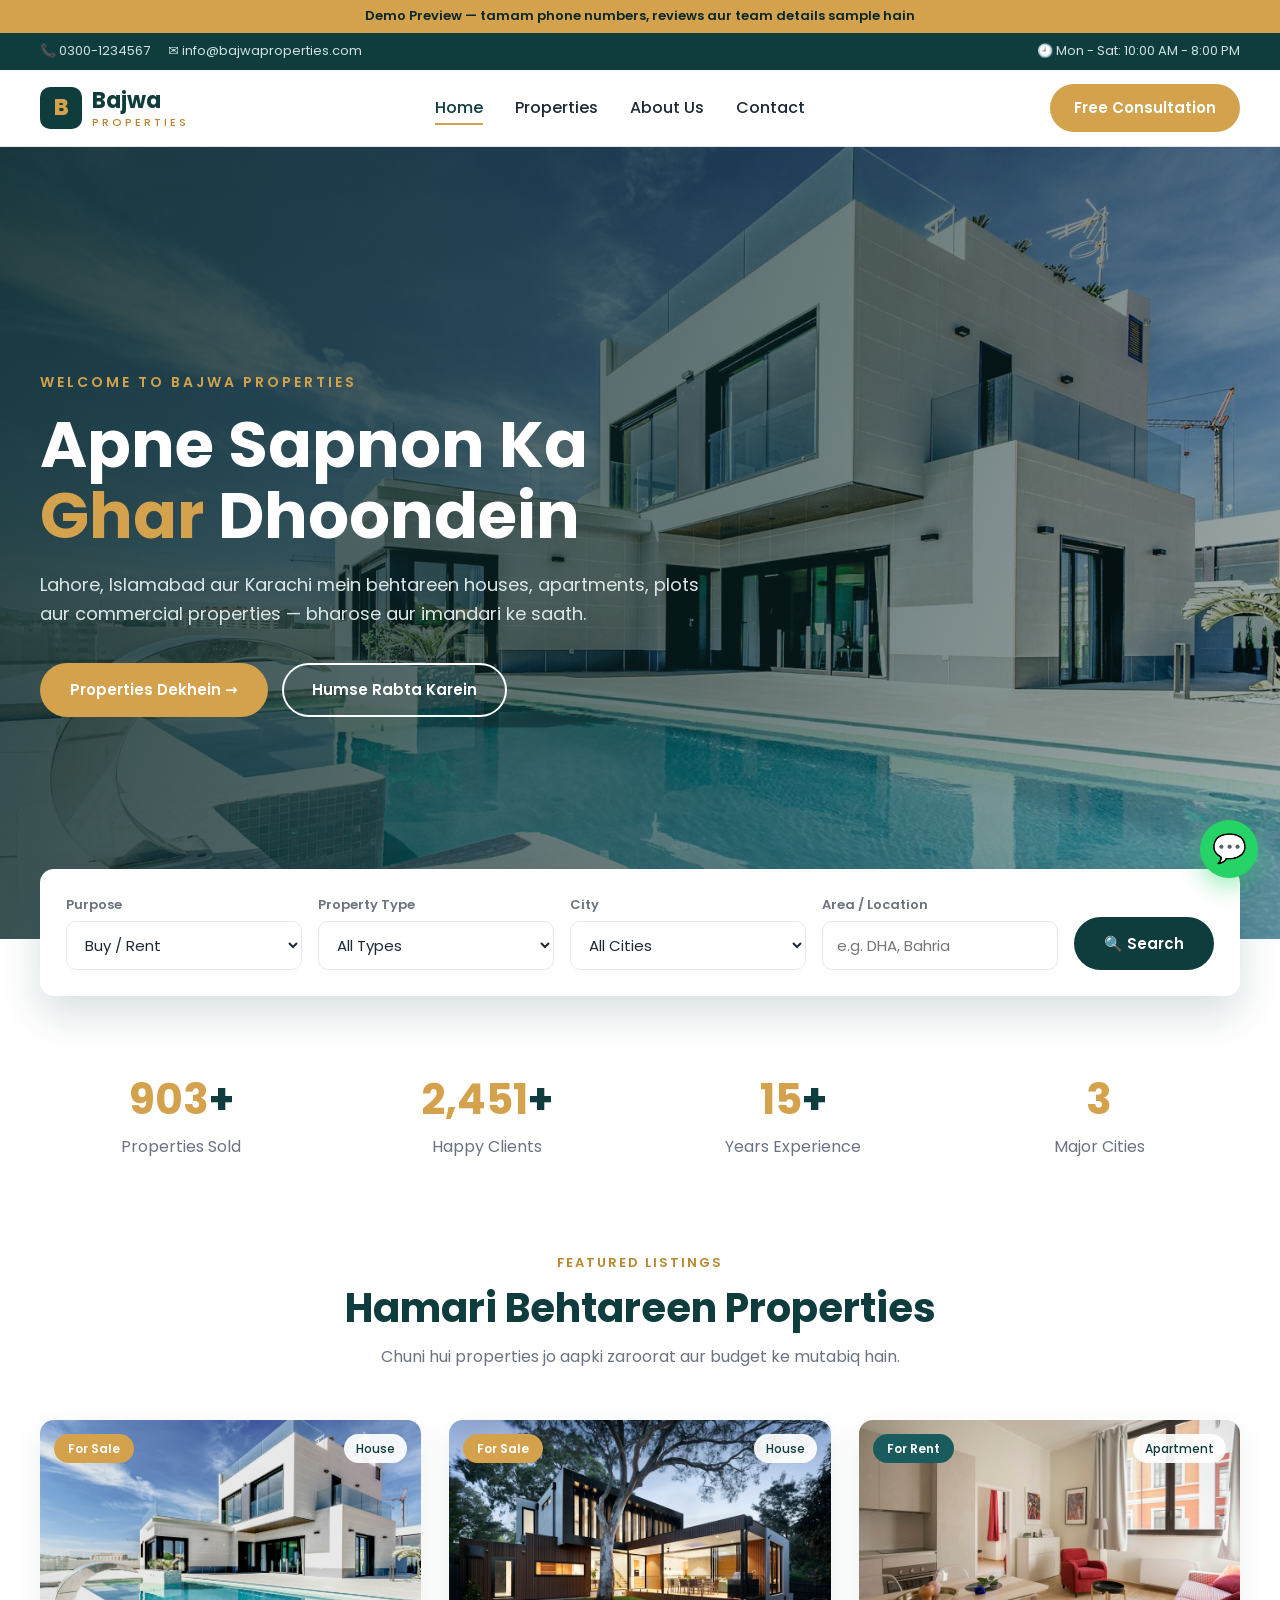
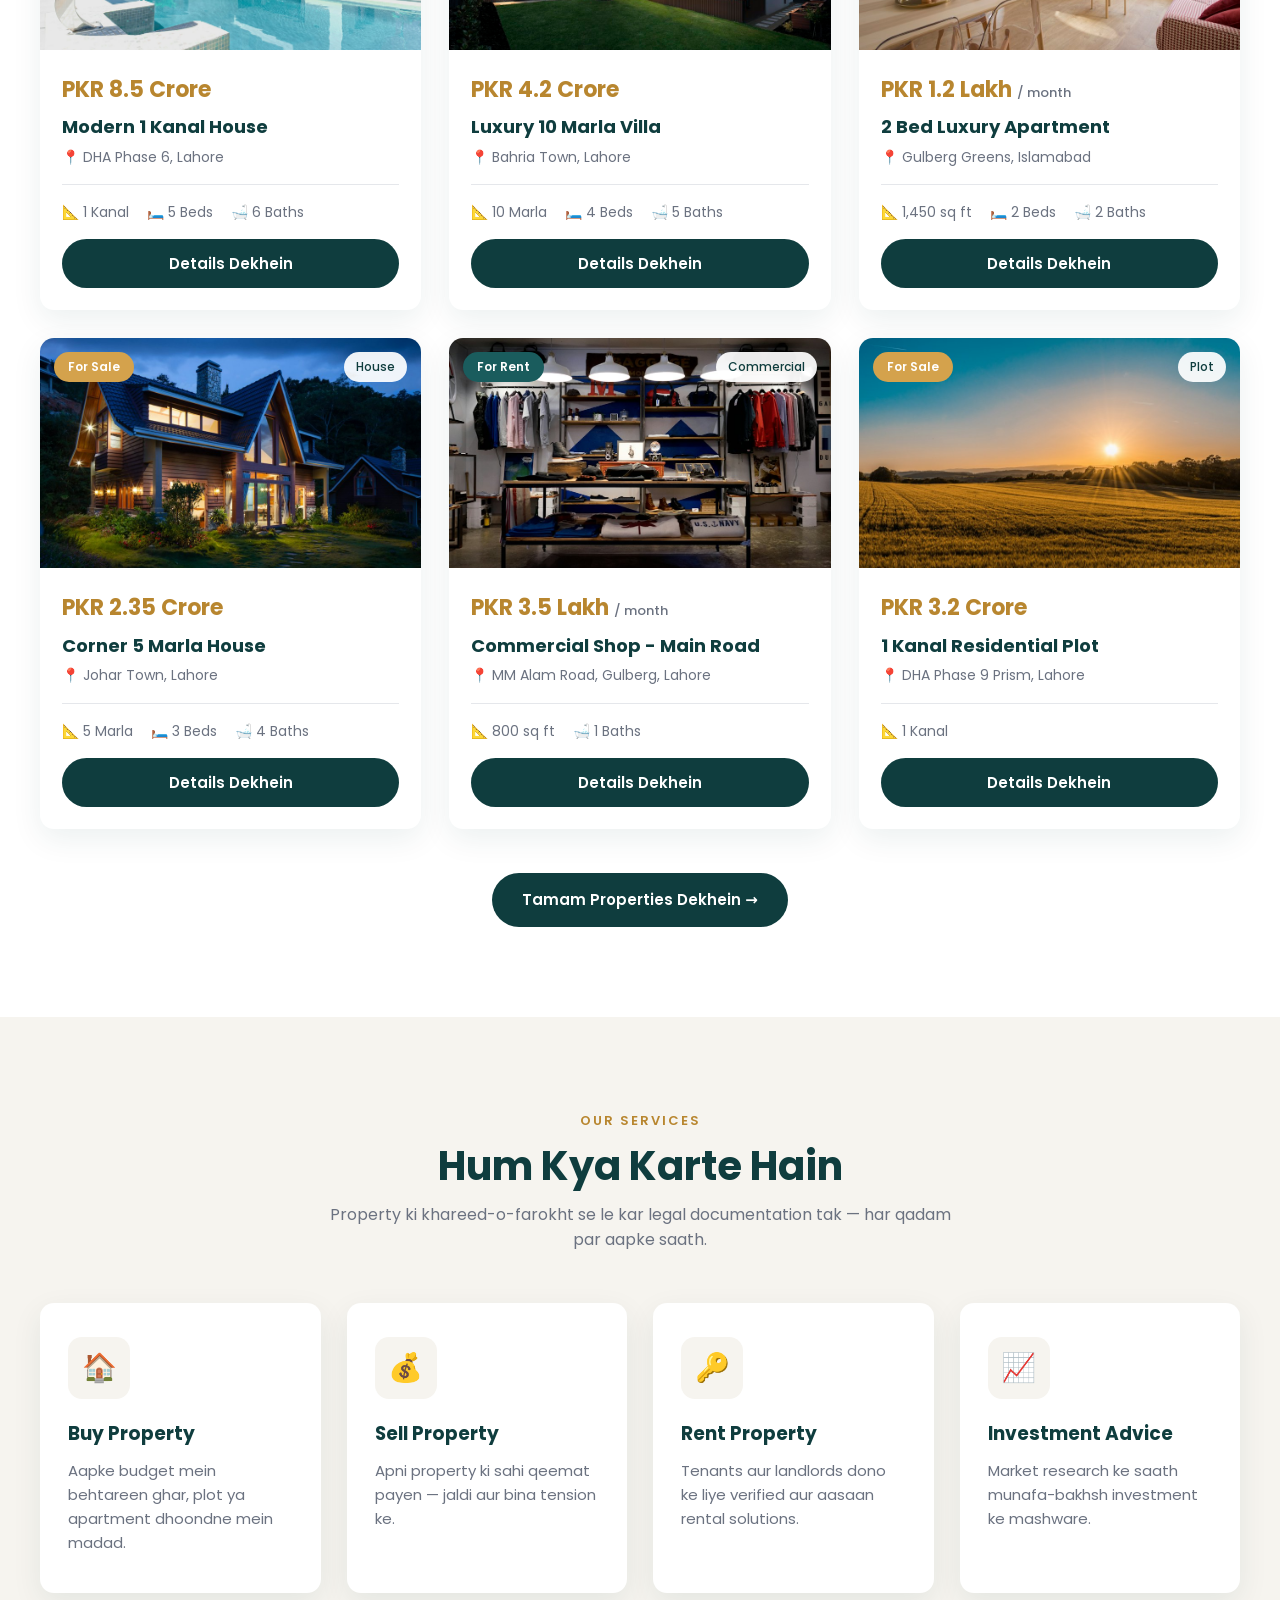
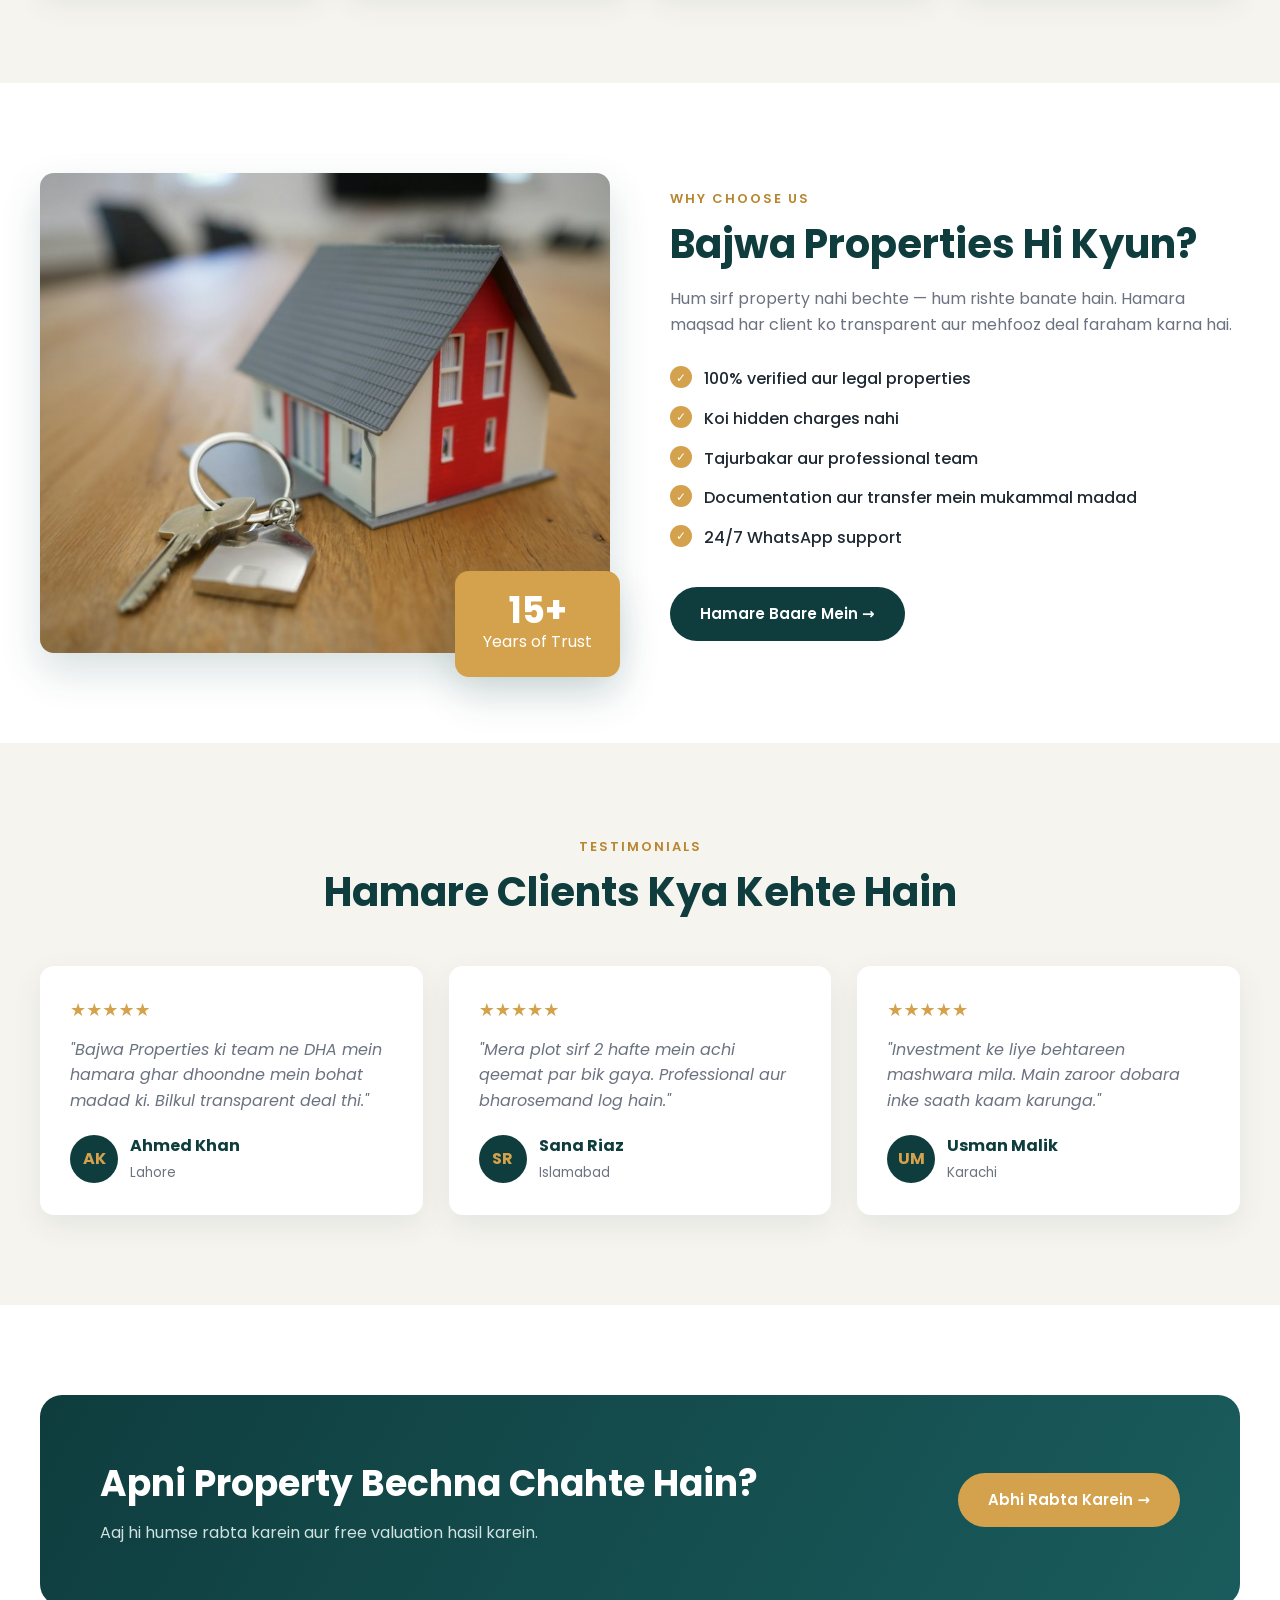
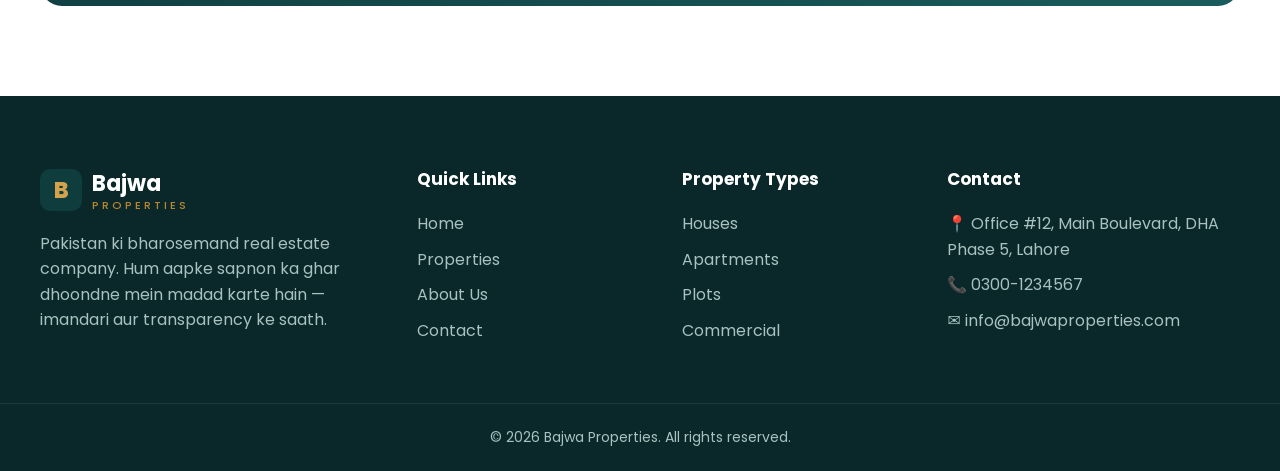
==== index.html @ 5b2599c8 "Bajwa Properties website Co-Authored-By: Claude Opus 5.5 <noreply@anthropic.com>" ====
<!DOCTYPE html>
<html lang="en">
<head>
  <meta charset="UTF-8">
  <meta name="viewport" content="width=device-width, initial-scale=1.0">
  <title>Bajwa Properties | Apke Sapnon Ka Ghar</title>
  <meta name="description" content="Bajwa Properties - Lahore, Islamabad aur Karachi mein houses, apartments, plots aur commercial properties buy, sell aur rent karein.">
  <link rel="preconnect" href="https://fonts.googleapis.com">
  <link rel="preconnect" href="https://fonts.gstatic.com" crossorigin>
  <link href="https://fonts.googleapis.com/css2?family=Poppins:wght@400;500;600;700;800&display=swap" rel="stylesheet">
  <link rel="stylesheet" href="css/style.css">
</head>
<body data-page="home">
  <div id="site-header"></div>

  <!-- Hero -->
  <section class="hero">
    <div class="container">
      <div class="hero-content">
        <span class="tag">Welcome to Bajwa Properties</span>
        <h1>Apne Sapnon Ka <span>Ghar</span> Dhoondein</h1>
        <p>Lahore, Islamabad aur Karachi mein behtareen houses, apartments, plots aur commercial properties — bharose aur imandari ke saath.</p>
        <div class="hero-buttons">
          <a href="properties.html" class="btn btn-accent">Properties Dekhein →</a>
          <a href="contact.html" class="btn btn-outline">Humse Rabta Karein</a>
        </div>
      </div>
    </div>
  </section>

  <!-- Search -->
  <div class="container">
    <form class="search-box" id="search-form">
      <div class="field">
        <label>Purpose</label>
        <select name="purpose">
          <option value="">Buy / Rent</option>
          <option value="sale">Buy</option>
          <option value="rent">Rent</option>
        </select>
      </div>
      <div class="field">
        <label>Property Type</label>
        <select name="type">
          <option value="">All Types</option>
          <option>House</option>
          <option>Apartment</option>
          <option>Plot</option>
          <option>Commercial</option>
        </select>
      </div>
      <div class="field">
        <label>City</label>
        <select name="city">
          <option value="">All Cities</option>
          <option>Lahore</option>
          <option>Islamabad</option>
          <option>Karachi</option>
        </select>
      </div>
      <div class="field">
        <label>Area / Location</label>
        <input type="text" name="q" placeholder="e.g. DHA, Bahria">
      </div>
      <button type="submit" class="btn btn-primary">🔍 Search</button>
    </form>

    <div class="stats">
      <div class="stat reveal"><h3><span data-count="1250">0</span>+</h3><p>Properties Sold</p></div>
      <div class="stat reveal"><h3><span data-count="3400">0</span>+</h3><p>Happy Clients</p></div>
      <div class="stat reveal"><h3><span data-count="15">0</span>+</h3><p>Years Experience</p></div>
      <div class="stat reveal"><h3><span data-count="3">0</span></h3><p>Major Cities</p></div>
    </div>
  </div>

  <!-- Featured Properties -->
  <section class="section">
    <div class="container">
      <div class="section-head reveal">
        <span class="tag">Featured Listings</span>
        <h2>Hamari Behtareen Properties</h2>
        <p>Chuni hui properties jo aapki zaroorat aur budget ke mutabiq hain.</p>
      </div>
      <div class="property-grid" id="featured-grid"></div>
      <div style="text-align:center;margin-top:44px">
        <a href="properties.html" class="btn btn-primary">Tamam Properties Dekhein →</a>
      </div>
    </div>
  </section>

  <!-- Services -->
  <section class="section section-soft">
    <div class="container">
      <div class="section-head reveal">
        <span class="tag">Our Services</span>
        <h2>Hum Kya Karte Hain</h2>
        <p>Property ki khareed-o-farokht se le kar legal documentation tak — har qadam par aapke saath.</p>
      </div>
      <div class="services-grid">
        <div class="service reveal"><div class="service-icon">🏠</div><h3>Buy Property</h3><p>Aapke budget mein behtareen ghar, plot ya apartment dhoondne mein madad.</p></div>
        <div class="service reveal"><div class="service-icon">💰</div><h3>Sell Property</h3><p>Apni property ki sahi qeemat payen — jaldi aur bina tension ke.</p></div>
        <div class="service reveal"><div class="service-icon">🔑</div><h3>Rent Property</h3><p>Tenants aur landlords dono ke liye verified aur aasaan rental solutions.</p></div>
        <div class="service reveal"><div class="service-icon">📈</div><h3>Investment Advice</h3><p>Market research ke saath munafa-bakhsh investment ke mashware.</p></div>
      </div>
    </div>
  </section>

  <!-- Why Choose Us -->
  <section class="section">
    <div class="container split">
      <div class="split-img reveal">
        <img src="img/photo-1560518883-ce09059eeffa.jpg" alt="Real estate consultation" loading="lazy">
        <div class="exp-badge"><strong>15+</strong>Years of Trust</div>
      </div>
      <div class="split-text reveal">
        <span class="tag">Why Choose Us</span>
        <h2>Bajwa Properties Hi Kyun?</h2>
        <p>Hum sirf property nahi bechte — hum rishte banate hain. Hamara maqsad har client ko transparent aur mehfooz deal faraham karna hai.</p>
        <ul class="check-list">
          <li>100% verified aur legal properties</li>
          <li>Koi hidden charges nahi</li>
          <li>Tajurbakar aur professional team</li>
          <li>Documentation aur transfer mein mukammal madad</li>
          <li>24/7 WhatsApp support</li>
        </ul>
        <a href="about.html" class="btn btn-primary">Hamare Baare Mein →</a>
      </div>
    </div>
  </section>

  <!-- Testimonials -->
  <section class="section section-soft">
    <div class="container">
      <div class="section-head reveal">
        <span class="tag">Testimonials</span>
        <h2>Hamare Clients Kya Kehte Hain</h2>
      </div>
      <div class="testimonials">
        <div class="testimonial reveal">
          <div class="stars">★★★★★</div>
          <p>"Bajwa Properties ki team ne DHA mein hamara ghar dhoondne mein bohat madad ki. Bilkul transparent deal thi."</p>
          <div class="client"><div class="avatar">AK</div><div><strong>Ahmed Khan</strong><small>Lahore</small></div></div>
        </div>
        <div class="testimonial reveal">
          <div class="stars">★★★★★</div>
          <p>"Mera plot sirf 2 hafte mein achi qeemat par bik gaya. Professional aur bharosemand log hain."</p>
          <div class="client"><div class="avatar">SR</div><div><strong>Sana Riaz</strong><small>Islamabad</small></div></div>
        </div>
        <div class="testimonial reveal">
          <div class="stars">★★★★★</div>
          <p>"Investment ke liye behtareen mashwara mila. Main zaroor dobara inke saath kaam karunga."</p>
          <div class="client"><div class="avatar">UM</div><div><strong>Usman Malik</strong><small>Karachi</small></div></div>
        </div>
      </div>
    </div>
  </section>

  <!-- CTA -->
  <section class="section">
    <div class="container">
      <div class="cta reveal">
        <div>
          <h2>Apni Property Bechna Chahte Hain?</h2>
          <p>Aaj hi humse rabta karein aur free valuation hasil karein.</p>
        </div>
        <a href="contact.html" class="btn btn-accent">Abhi Rabta Karein →</a>
      </div>
    </div>
  </section>

  <div id="site-footer"></div>
  <script src="js/main.js"></script>
</body>
</html>
---- css/style.css ----
/* ===== Bajwa Properties - Main Stylesheet ===== */
:root {
  --primary: #0f3d3e;
  --primary-light: #1a5c5d;
  --accent: #d4a24c;
  --accent-dark: #b8862f;
  --text: #1f2933;
  --muted: #6b7280;
  --bg: #ffffff;
  --bg-soft: #f6f4ef;
  --border: #e5e7eb;
  --radius: 14px;
  --shadow: 0 10px 30px rgba(15, 61, 62, 0.08);
  --shadow-hover: 0 18px 40px rgba(15, 61, 62, 0.16);
}

* { margin: 0; padding: 0; box-sizing: border-box; }
html { scroll-behavior: smooth; }
body {
  font-family: "Poppins", system-ui, -apple-system, "Segoe UI", sans-serif;
  color: var(--text);
  background: var(--bg);
  line-height: 1.6;
}
img { max-width: 100%; display: block; }
a { color: inherit; text-decoration: none; }
.container { width: min(1200px, 100% - 32px); margin-inline: auto; }
.section { padding: 90px 0; }
.section-soft { background: var(--bg-soft); }

.section-head { text-align: center; max-width: 640px; margin: 0 auto 50px; }
.section-head .tag {
  display: inline-block; color: var(--accent-dark); font-weight: 600;
  letter-spacing: 2px; text-transform: uppercase; font-size: 13px; margin-bottom: 10px;
}
.section-head h2 { font-size: clamp(28px, 4vw, 40px); color: var(--primary); line-height: 1.2; }
.section-head p { color: var(--muted); margin-top: 12px; }

/* ===== Buttons ===== */
.btn {
  display: inline-flex; align-items: center; gap: 8px;
  padding: 13px 28px; border-radius: 50px; font-weight: 600; font-size: 15px;
  border: 2px solid transparent; cursor: pointer; transition: all .25s ease;
  font-family: inherit;
}
.btn-accent { background: var(--accent); color: #fff; }
.btn-accent:hover { background: var(--accent-dark); transform: translateY(-2px); }
.btn-outline { border-color: #fff; color: #fff; background: transparent; }
.btn-outline:hover { background: #fff; color: var(--primary); }
.btn-primary { background: var(--primary); color: #fff; }
.btn-primary:hover { background: var(--primary-light); transform: translateY(-2px); }

/* ===== Top bar & Navbar ===== */
.topbar { background: var(--primary); color: #cfe1e1; font-size: 13px; padding: 8px 0; }
.topbar .container { display: flex; justify-content: space-between; gap: 16px; flex-wrap: wrap; }
.topbar span { margin-right: 18px; }

.navbar {
  position: sticky; top: 0; z-index: 100; background: rgba(255,255,255,.96);
  backdrop-filter: blur(10px); border-bottom: 1px solid var(--border); transition: box-shadow .3s;
}
.navbar.scrolled { box-shadow: 0 4px 20px rgba(0,0,0,.06); }
.navbar .container { display: flex; align-items: center; justify-content: space-between; height: 76px; }
.logo { display: flex; align-items: center; gap: 10px; font-size: 22px; font-weight: 700; color: var(--primary); }
.logo-icon {
  width: 42px; height: 42px; border-radius: 10px; background: var(--primary); color: var(--accent);
  display: grid; place-items: center; font-size: 22px; font-weight: 800;
}
.logo small { display: block; font-size: 11px; font-weight: 500; color: var(--accent-dark); letter-spacing: 3px; margin-top: -4px; }
.nav-links { display: flex; gap: 32px; list-style: none; align-items: center; }
.nav-links a { font-weight: 500; color: var(--text); position: relative; padding: 6px 0; transition: color .2s; }
.nav-links a::after {
  content: ""; position: absolute; left: 0; bottom: 0; width: 0; height: 2px; background: var(--accent); transition: width .25s;
}
.nav-links a:hover, .nav-links a.active { color: var(--primary); }
.nav-links a:hover::after, .nav-links a.active::after { width: 100%; }
.nav-cta { padding: 10px 22px; }
.menu-toggle { display: none; background: none; border: none; font-size: 28px; cursor: pointer; color: var(--primary); }

/* ===== Hero ===== */
.hero {
  position: relative; min-height: 88vh; display: flex; align-items: center; color: #fff;
  background: linear-gradient(110deg, rgba(10,40,41,.88) 0%, rgba(10,40,41,.55) 60%, rgba(10,40,41,.3) 100%),
              url("../img/photo-1600596542815-ffad4c1539a9.jpg") center/cover, var(--primary);
}
.hero-content { max-width: 680px; padding: 60px 0; }
.hero .tag { color: var(--accent); font-weight: 600; letter-spacing: 3px; text-transform: uppercase; font-size: 14px; }
.hero h1 { font-size: clamp(36px, 6vw, 64px); line-height: 1.1; margin: 16px 0 20px; }
.hero h1 span { color: var(--accent); }
.hero p { font-size: 18px; color: #dbe7e7; margin-bottom: 34px; }
.hero-buttons { display: flex; gap: 14px; flex-wrap: wrap; }

/* ===== Search box ===== */
.search-box {
  background: #fff; border-radius: var(--radius); box-shadow: var(--shadow-hover);
  padding: 26px; margin-top: -70px; position: relative; z-index: 5;
  display: grid; grid-template-columns: repeat(4, 1fr) auto; gap: 16px; align-items: end;
}
.field label { display: block; font-size: 13px; font-weight: 600; color: var(--muted); margin-bottom: 6px; }
.field select, .field input, .field textarea {
  width: 100%; padding: 12px 14px; border: 1px solid var(--border); border-radius: 10px;
  font-family: inherit; font-size: 15px; background: #fff; color: var(--text); outline: none; transition: border-color .2s;
}
.field select:focus, .field input:focus, .field textarea:focus { border-color: var(--accent); }

/* ===== Stats ===== */
.stats { display: grid; grid-template-columns: repeat(4, 1fr); gap: 24px; padding: 70px 0 0; }
.stat { text-align: center; }
.stat h3 { font-size: 42px; color: var(--primary); }
.stat h3 span { color: var(--accent); }
.stat p { color: var(--muted); }

/* ===== Property cards ===== */
.property-grid { display: grid; grid-template-columns: repeat(auto-fill, minmax(330px, 1fr)); gap: 28px; }
.property-card {
  background: #fff; border-radius: var(--radius); overflow: hidden; box-shadow: var(--shadow);
  transition: transform .3s, box-shadow .3s; display: flex; flex-direction: column;
}
.property-card:hover { transform: translateY(-6px); box-shadow: var(--shadow-hover); }
.property-img { position: relative; height: 230px; background: linear-gradient(135deg, var(--primary), var(--primary-light)); overflow: hidden; }
.property-img img { width: 100%; height: 100%; object-fit: cover; transition: transform .5s; }
.property-card:hover .property-img img { transform: scale(1.07); }
.badge {
  position: absolute; top: 14px; left: 14px; padding: 5px 14px; border-radius: 50px;
  font-size: 12px; font-weight: 600; color: #fff; background: var(--accent);
}
.badge.rent { background: var(--primary-light); }
.property-type {
  position: absolute; top: 14px; right: 14px; padding: 5px 12px; border-radius: 50px;
  font-size: 12px; font-weight: 500; background: rgba(255,255,255,.92); color: var(--primary);
}
.property-body { padding: 22px; flex: 1; display: flex; flex-direction: column; }
.price { font-size: 22px; font-weight: 700; color: var(--accent-dark); }
.price small { font-size: 13px; color: var(--muted); font-weight: 500; }
.property-body h3 { font-size: 18px; color: var(--primary); margin: 6px 0 4px; }
.location { color: var(--muted); font-size: 14px; }
.features {
  display: flex; gap: 18px; padding-top: 16px; margin-top: auto; border-top: 1px solid var(--border);
  font-size: 14px; color: var(--muted); flex-wrap: wrap;
}
.features span { display: flex; align-items: center; gap: 6px; }
.property-body .features { margin-top: 16px; }
.card-btn { margin-top: 16px; width: 100%; justify-content: center; padding: 11px; }
.no-results { text-align: center; color: var(--muted); grid-column: 1 / -1; padding: 50px 0; font-size: 17px; }

/* ===== Services ===== */
.services-grid { display: grid; grid-template-columns: repeat(auto-fit, minmax(250px, 1fr)); gap: 26px; }
.service {
  background: #fff; padding: 34px 28px; border-radius: var(--radius); box-shadow: var(--shadow);
  transition: transform .3s, background .3s; border-bottom: 4px solid transparent;
}
.service:hover { transform: translateY(-6px); border-bottom-color: var(--accent); }
.service-icon {
  width: 62px; height: 62px; border-radius: 14px; background: var(--bg-soft);
  display: grid; place-items: center; font-size: 28px; margin-bottom: 20px;
}
.service h3 { color: var(--primary); margin-bottom: 10px; }
.service p { color: var(--muted); font-size: 15px; }

/* ===== Why us / About split ===== */
.split { display: grid; grid-template-columns: 1fr 1fr; gap: 60px; align-items: center; }
.split-img { position: relative; }
.split-img img { border-radius: var(--radius); box-shadow: var(--shadow-hover); width: 100%; height: 480px; object-fit: cover; background: var(--primary); }
.exp-badge {
  position: absolute; bottom: -24px; right: -10px; background: var(--accent); color: #fff;
  padding: 22px 28px; border-radius: var(--radius); box-shadow: var(--shadow-hover); text-align: center;
}
.exp-badge strong { display: block; font-size: 36px; line-height: 1; }
.split-text .tag { color: var(--accent-dark); font-weight: 600; letter-spacing: 2px; text-transform: uppercase; font-size: 13px; }
.split-text h2 { font-size: clamp(28px, 4vw, 40px); color: var(--primary); line-height: 1.2; margin: 10px 0 18px; }
.split-text p { color: var(--muted); margin-bottom: 16px; }
.check-list { list-style: none; margin: 22px 0 30px; }
.check-list li { padding: 7px 0 7px 34px; position: relative; font-weight: 500; }
.check-list li::before {
  content: "✓"; position: absolute; left: 0; top: 7px; width: 22px; height: 22px; border-radius: 50%;
  background: var(--accent); color: #fff; font-size: 12px; display: grid; place-items: center;
}

/* ===== Testimonials ===== */
.testimonials { display: grid; grid-template-columns: repeat(auto-fit, minmax(300px, 1fr)); gap: 26px; }
.testimonial { background: #fff; padding: 30px; border-radius: var(--radius); box-shadow: var(--shadow); }
.stars { color: var(--accent); font-size: 18px; margin-bottom: 12px; }
.testimonial p { color: var(--muted); font-style: italic; margin-bottom: 20px; }
.client { display: flex; align-items: center; gap: 12px; }
.avatar {
  width: 48px; height: 48px; border-radius: 50%; background: var(--primary); color: var(--accent);
  display: grid; place-items: center; font-weight: 700;
}
.client strong { display: block; color: var(--primary); }
.client small { color: var(--muted); }

/* ===== CTA ===== */
.cta {
  background: linear-gradient(120deg, var(--primary), var(--primary-light)); color: #fff;
  border-radius: 22px; padding: 60px; display: flex; justify-content: space-between; align-items: center; gap: 30px; flex-wrap: wrap;
}
.cta h2 { font-size: clamp(26px, 3.5vw, 36px); }
.cta p { color: #cfe1e1; margin-top: 8px; }

/* ===== Page header (inner pages) ===== */
.page-header {
  padding: 100px 0 80px; text-align: center; color: #fff;
  background: linear-gradient(rgba(10,40,41,.82), rgba(10,40,41,.82)),
              url("../img/photo-1512917774080-9991f1c4c750.jpg") center/cover, var(--primary);
}
.page-header h1 { font-size: clamp(34px, 5vw, 52px); }
.page-header p { color: #cfe1e1; margin-top: 8px; }
.page-header p a { color: var(--accent); }

/* ===== Filters (properties page) ===== */
.filters {
  background: #fff; padding: 24px; border-radius: var(--radius); box-shadow: var(--shadow);
  display: grid; grid-template-columns: 2fr repeat(4, 1fr); gap: 16px; margin-bottom: 40px; align-items: end;
}
.results-count { color: var(--muted); margin-bottom: 20px; }

/* ===== Team ===== */
.team-grid { display: grid; grid-template-columns: repeat(auto-fit, minmax(240px, 1fr)); gap: 26px; }
.team-card { background: #fff; border-radius: var(--radius); box-shadow: var(--shadow); text-align: center; padding: 34px 20px; }
.team-card .avatar { width: 90px; height: 90px; font-size: 30px; margin: 0 auto 16px; }
.team-card h3 { color: var(--primary); }
.team-card p { color: var(--accent-dark); font-size: 14px; font-weight: 500; }

/* ===== Contact ===== */
.contact-grid { display: grid; grid-template-columns: 1fr 1.4fr; gap: 40px; }
.contact-info { display: flex; flex-direction: column; gap: 18px; }
.info-card { display: flex; gap: 18px; background: #fff; padding: 24px; border-radius: var(--radius); box-shadow: var(--shadow); }
.info-card .service-icon { margin: 0; flex-shrink: 0; width: 54px; height: 54px; font-size: 24px; }
.info-card h3 { color: var(--primary); font-size: 17px; }
.info-card p { color: var(--muted); font-size: 15px; }
.contact-form { background: #fff; padding: 36px; border-radius: var(--radius); box-shadow: var(--shadow); }
.contact-form h2 { color: var(--primary); margin-bottom: 20px; }
.form-row { display: grid; grid-template-columns: 1fr 1fr; gap: 16px; }
.contact-form .field { margin-bottom: 16px; }
.form-msg { margin-top: 14px; padding: 12px 16px; border-radius: 10px; background: #e6f4ea; color: #1e6b3a; display: none; }
.form-msg.show { display: block; }
.map { margin-top: 40px; border-radius: var(--radius); overflow: hidden; box-shadow: var(--shadow); }
.map iframe { width: 100%; height: 380px; border: 0; display: block; }

/* ===== Modal ===== */
.modal {
  position: fixed; inset: 0; background: rgba(0,0,0,.6); z-index: 200; display: none;
  align-items: center; justify-content: center; padding: 16px;
}
.modal.open { display: flex; }
.modal-box {
  background: #fff; border-radius: var(--radius); max-width: 760px; width: 100%; max-height: 92vh; overflow-y: auto;
  position: relative; animation: pop .25s ease;
}
@keyframes pop { from { transform: scale(.94); opacity: 0; } to { transform: scale(1); opacity: 1; } }
.modal-box img { width: 100%; height: 340px; object-fit: cover; background: var(--primary); }
.modal-content { padding: 30px; }
.modal-content h2 { color: var(--primary); margin: 6px 0; }
.modal-content p.desc { color: var(--muted); margin: 16px 0; }
.modal-close {
  position: absolute; top: 14px; right: 14px; width: 40px; height: 40px; border-radius: 50%;
  border: none; background: #fff; font-size: 22px; cursor: pointer; box-shadow: var(--shadow);
}
.modal-actions { display: flex; gap: 12px; flex-wrap: wrap; margin-top: 20px; }

/* ===== WhatsApp float ===== */
.whatsapp {
  position: fixed; right: 22px; bottom: 22px; width: 58px; height: 58px; border-radius: 50%;
  background: #25d366; color: #fff; display: grid; place-items: center; font-size: 28px;
  box-shadow: 0 8px 24px rgba(37,211,102,.45); z-index: 150; transition: transform .2s;
}
.whatsapp:hover { transform: scale(1.1); }

/* ===== Footer ===== */
.footer { background: #0a2829; color: #a9c1c1; padding: 70px 0 0; }
.footer-grid { display: grid; grid-template-columns: 1.5fr 1fr 1fr 1.3fr; gap: 40px; }
.footer .logo { color: #fff; margin-bottom: 16px; }
.footer h4 { color: #fff; margin-bottom: 18px; font-size: 17px; }
.footer ul { list-style: none; }
.footer li { margin-bottom: 10px; }
.footer a:hover { color: var(--accent); }
.footer-bottom { border-top: 1px solid rgba(255,255,255,.08); margin-top: 50px; padding: 22px 0; text-align: center; font-size: 14px; }

/* ===== Reveal animation ===== */
.reveal { opacity: 0; transform: translateY(30px); transition: opacity .7s ease, transform .7s ease; }
.reveal.visible { opacity: 1; transform: none; }

/* ===== Responsive ===== */
@media (max-width: 992px) {
  .search-box { grid-template-columns: 1fr 1fr; }
  .search-box .btn { grid-column: 1 / -1; justify-content: center; }
  .filters { grid-template-columns: 1fr 1fr; }
  .filters .field:first-child { grid-column: 1 / -1; }
  .split, .contact-grid { grid-template-columns: 1fr; }
  .footer-grid { grid-template-columns: 1fr 1fr; }
  .stats { grid-template-columns: repeat(2, 1fr); }
}
@media (max-width: 768px) {
  .topbar { display: none; }
  .menu-toggle { display: block; }
  .nav-links {
    position: absolute; top: 76px; left: 0; right: 0; background: #fff; flex-direction: column;
    gap: 0; padding: 10px 16px 20px; box-shadow: 0 10px 20px rgba(0,0,0,.08); display: none;
  }
  .nav-links.open { display: flex; }
  .nav-links li { width: 100%; }
  .nav-links a { display: block; padding: 12px 0; }
  .nav-cta { display: none; }
  .section { padding: 60px 0; }
  .search-box, .filters, .form-row { grid-template-columns: 1fr; }
  .property-grid { grid-template-columns: 1fr; }
  .cta { padding: 36px 24px; }
  .footer-grid { grid-template-columns: 1fr; }
  .split-img img { height: 320px; }
  .exp-badge { right: 10px; }
}
.reveal { opacity: 1; transform: none; }
.navbar { top: env(safe-area-inset-top, 0px); }
.demo-bar { background: #d4a24c; color: #0a2829; text-align: center; font-size: 13px; font-weight: 600; padding: 6px 16px; }
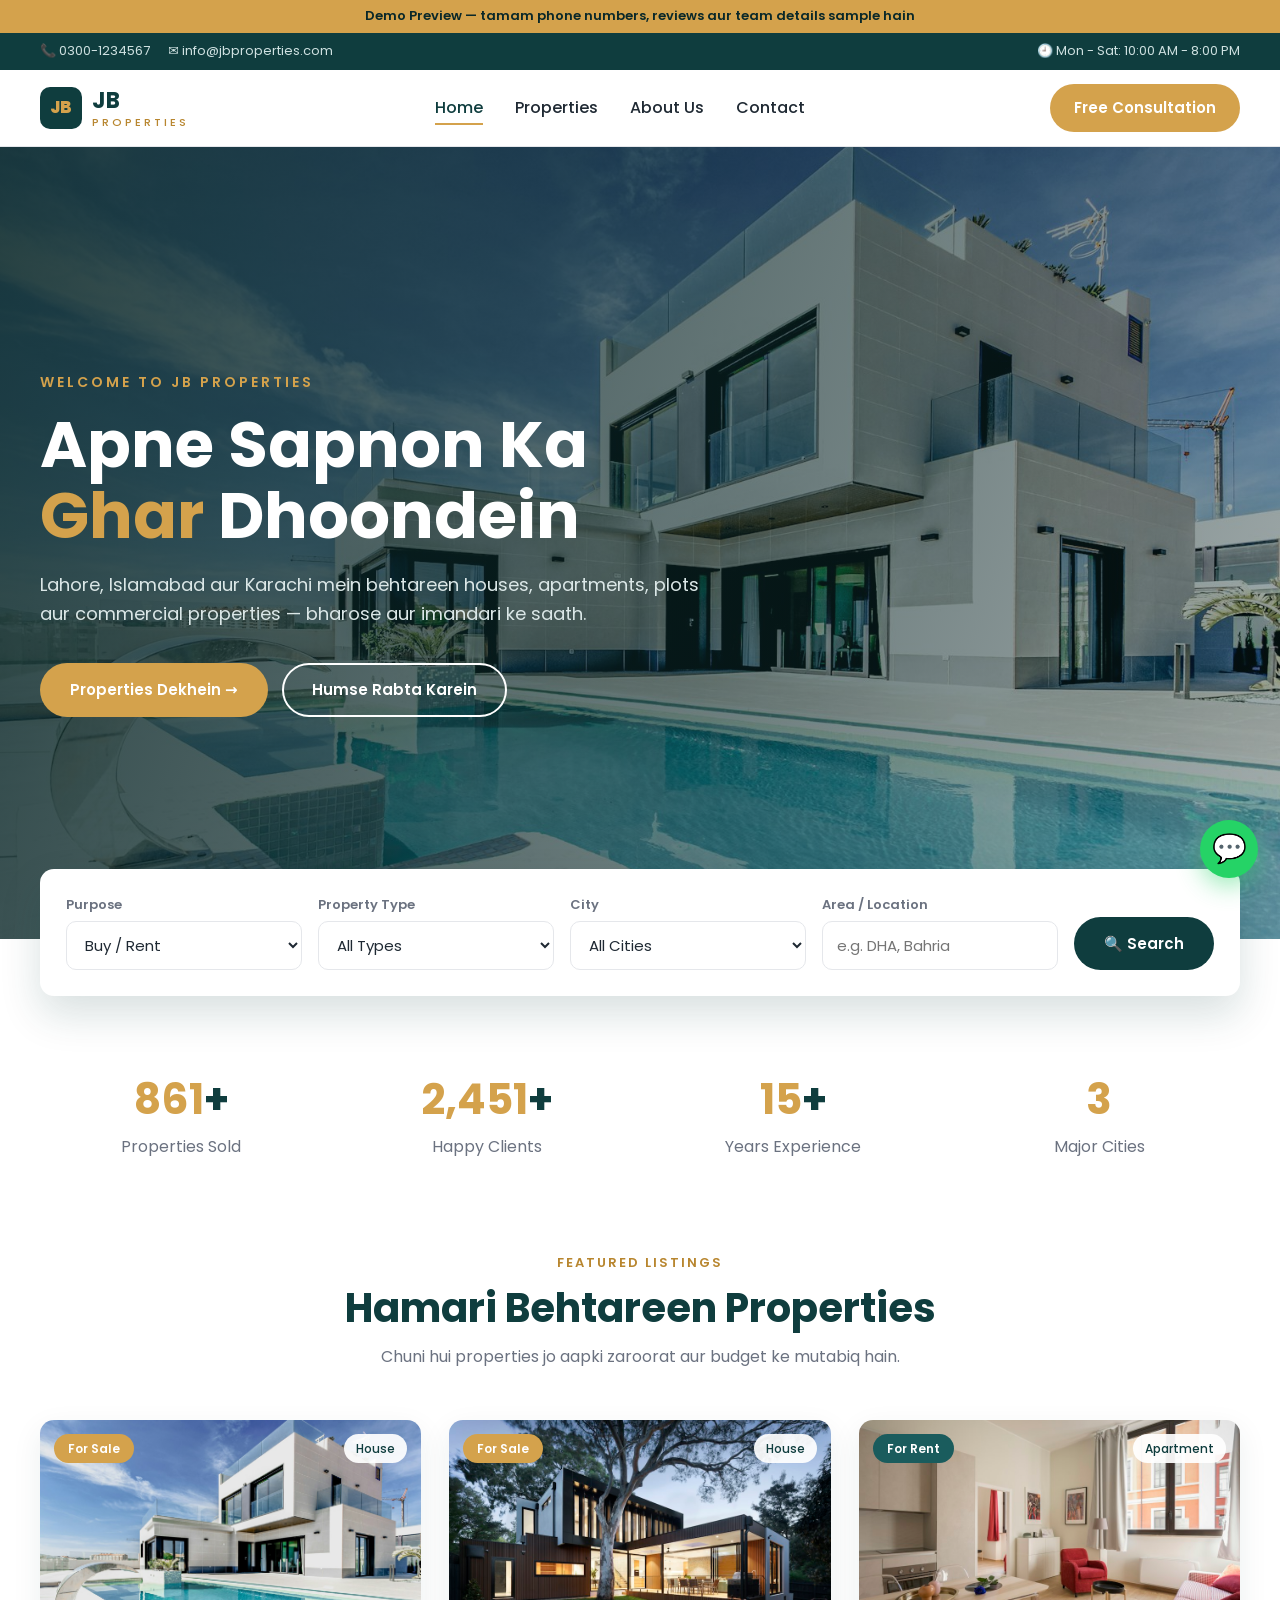
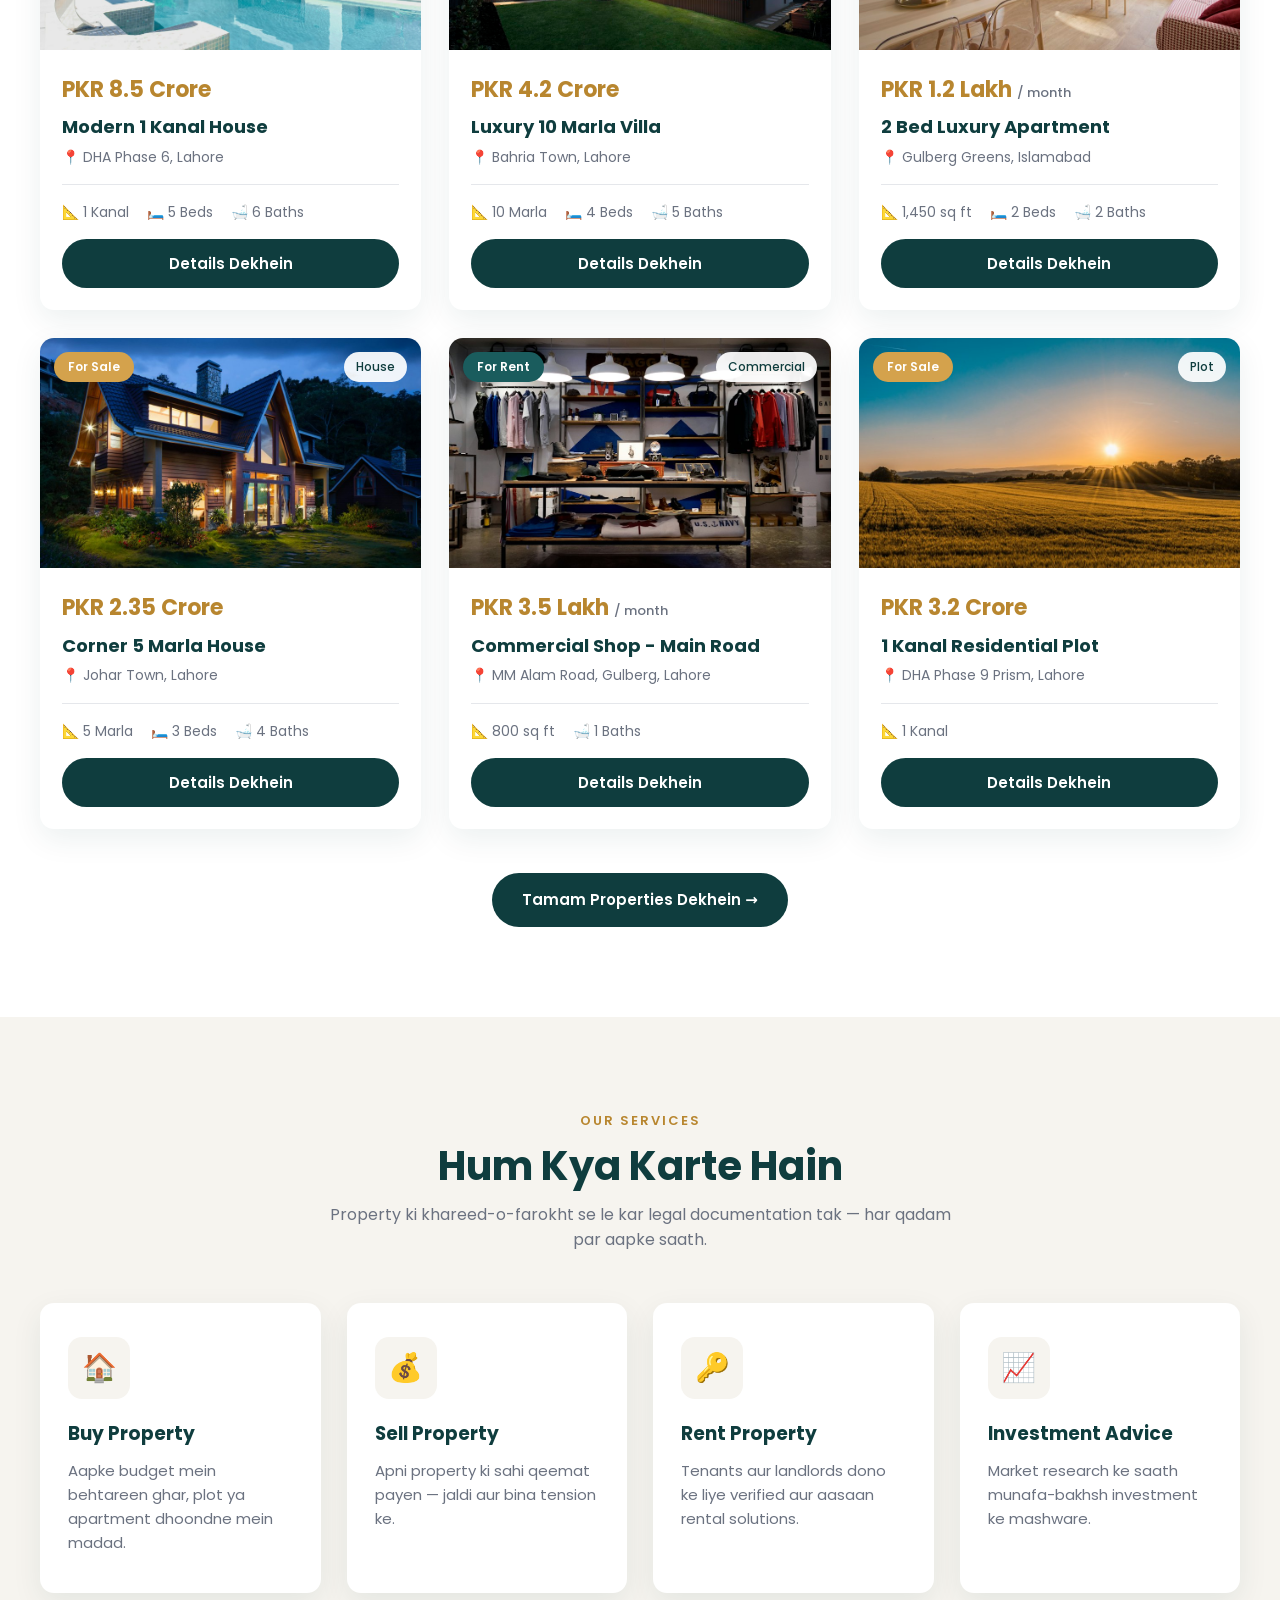
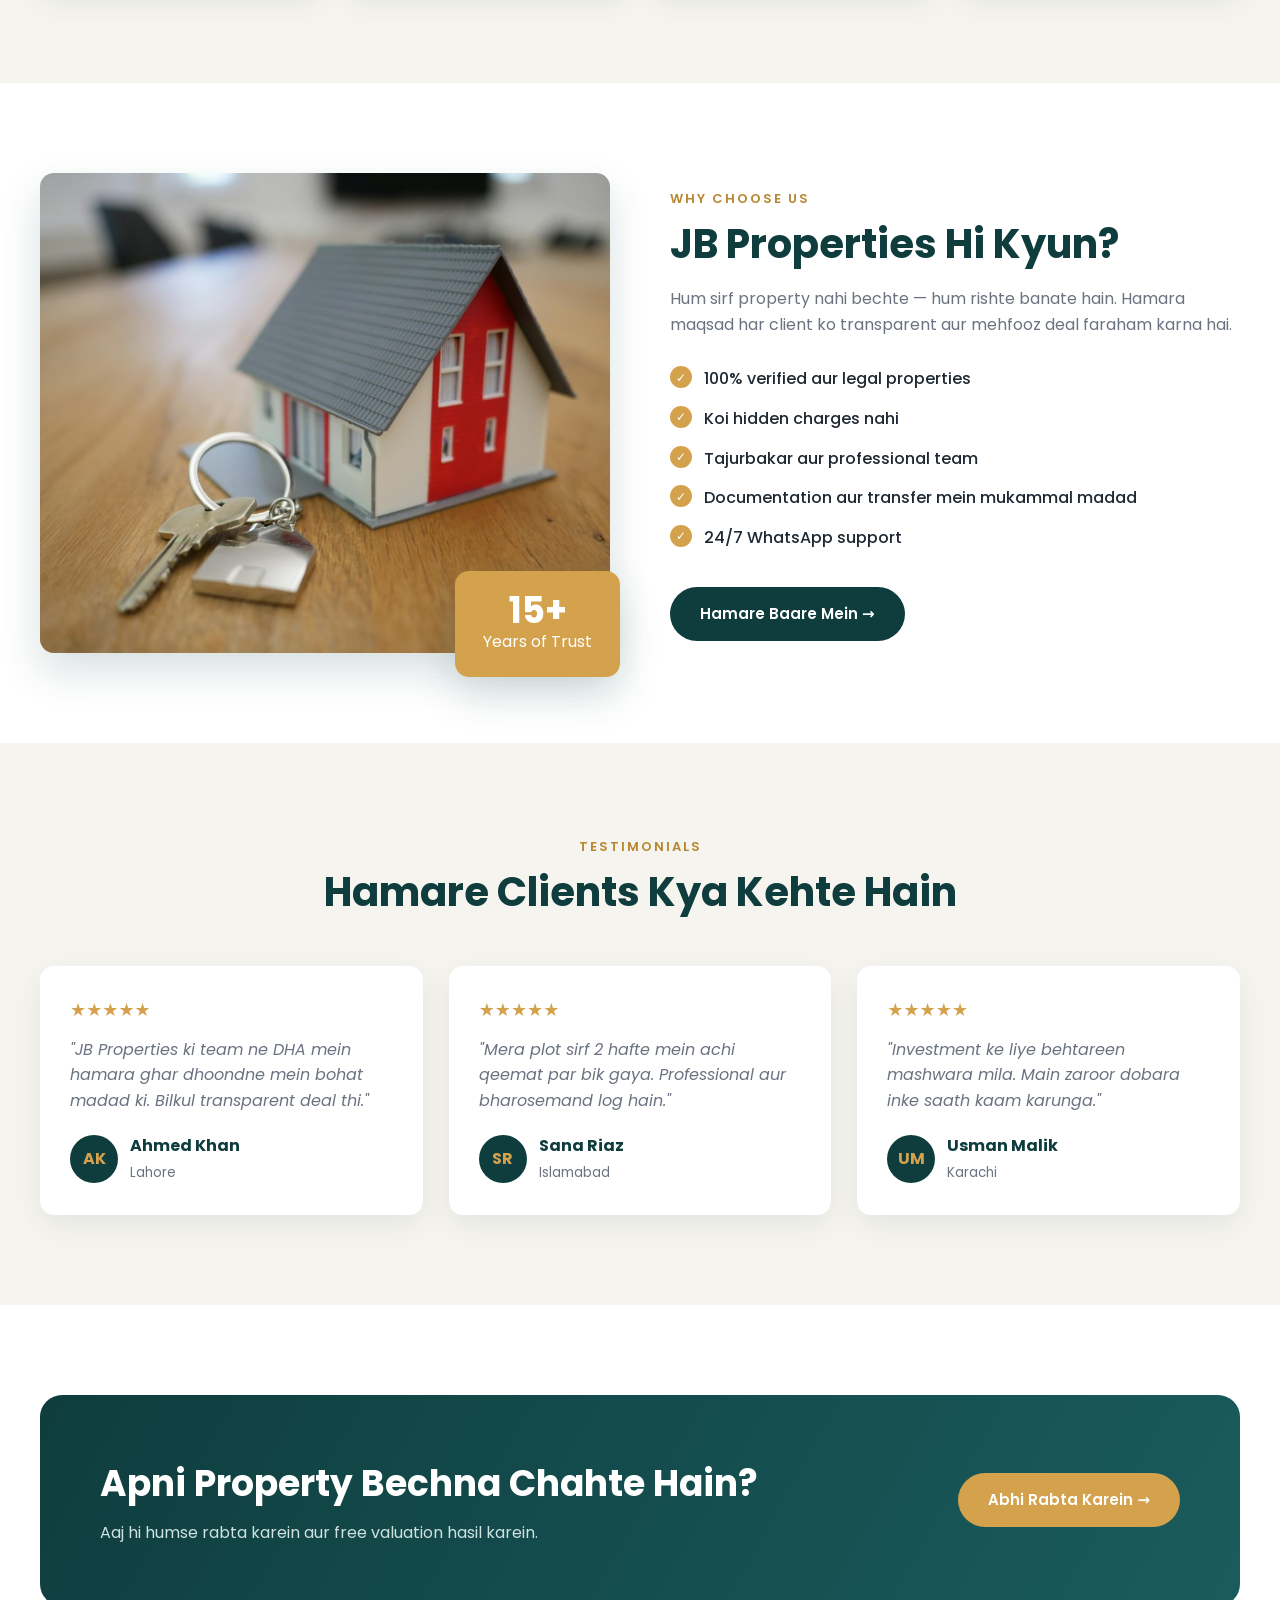
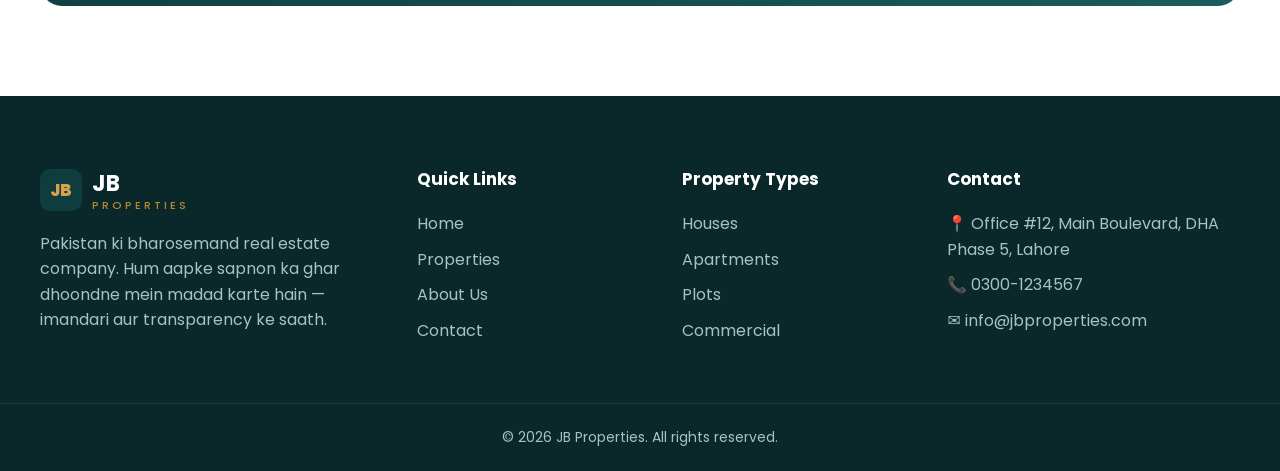
==== commit 70ff27fb: "Rename to JB Properties Co-Authored-By: Claude Opus 5.5 <noreply@anthropic.com>" ====
--- a/index.html
+++ b/index.html
@@ -3,8 +3,8 @@
 <head>
   <meta charset="UTF-8">
   <meta name="viewport" content="width=device-width, initial-scale=1.0">
-  <title>Bajwa Properties | Apke Sapnon Ka Ghar</title>
-  <meta name="description" content="Bajwa Properties - Lahore, Islamabad aur Karachi mein houses, apartments, plots aur commercial properties buy, sell aur rent karein.">
+  <title>JB Properties | Apke Sapnon Ka Ghar</title>
+  <meta name="description" content="JB Properties - Lahore, Islamabad aur Karachi mein houses, apartments, plots aur commercial properties buy, sell aur rent karein.">
   <link rel="preconnect" href="https://fonts.googleapis.com">
   <link rel="preconnect" href="https://fonts.gstatic.com" crossorigin>
   <link href="https://fonts.googleapis.com/css2?family=Poppins:wght@400;500;600;700;800&display=swap" rel="stylesheet">
@@ -17,7 +17,7 @@
   <section class="hero">
     <div class="container">
       <div class="hero-content">
-        <span class="tag">Welcome to Bajwa Properties</span>
+        <span class="tag">Welcome to JB Properties</span>
         <h1>Apne Sapnon Ka <span>Ghar</span> Dhoondein</h1>
         <p>Lahore, Islamabad aur Karachi mein behtareen houses, apartments, plots aur commercial properties — bharose aur imandari ke saath.</p>
         <div class="hero-buttons">
@@ -114,7 +114,7 @@
       </div>
       <div class="split-text reveal">
         <span class="tag">Why Choose Us</span>
-        <h2>Bajwa Properties Hi Kyun?</h2>
+        <h2>JB Properties Hi Kyun?</h2>
         <p>Hum sirf property nahi bechte — hum rishte banate hain. Hamara maqsad har client ko transparent aur mehfooz deal faraham karna hai.</p>
         <ul class="check-list">
           <li>100% verified aur legal properties</li>
@@ -138,7 +138,7 @@
       <div class="testimonials">
         <div class="testimonial reveal">
           <div class="stars">★★★★★</div>
-          <p>"Bajwa Properties ki team ne DHA mein hamara ghar dhoondne mein bohat madad ki. Bilkul transparent deal thi."</p>
+          <p>"JB Properties ki team ne DHA mein hamara ghar dhoondne mein bohat madad ki. Bilkul transparent deal thi."</p>
           <div class="client"><div class="avatar">AK</div><div><strong>Ahmed Khan</strong><small>Lahore</small></div></div>
         </div>
         <div class="testimonial reveal">
--- a/css/style.css
+++ b/css/style.css
@@ -1,4 +1,4 @@
-/* ===== Bajwa Properties - Main Stylesheet ===== */
+/* ===== JB Properties - Main Stylesheet ===== */
 :root {
   --primary: #0f3d3e;
   --primary-light: #1a5c5d;
@@ -64,7 +64,7 @@
 .logo { display: flex; align-items: center; gap: 10px; font-size: 22px; font-weight: 700; color: var(--primary); }
 .logo-icon {
   width: 42px; height: 42px; border-radius: 10px; background: var(--primary); color: var(--accent);
-  display: grid; place-items: center; font-size: 22px; font-weight: 800;
+  display: grid; place-items: center; font-size: 17px; font-weight: 800;
 }
 .logo small { display: block; font-size: 11px; font-weight: 500; color: var(--accent-dark); letter-spacing: 3px; margin-top: -4px; }
 .nav-links { display: flex; gap: 32px; list-style: none; align-items: center; }
